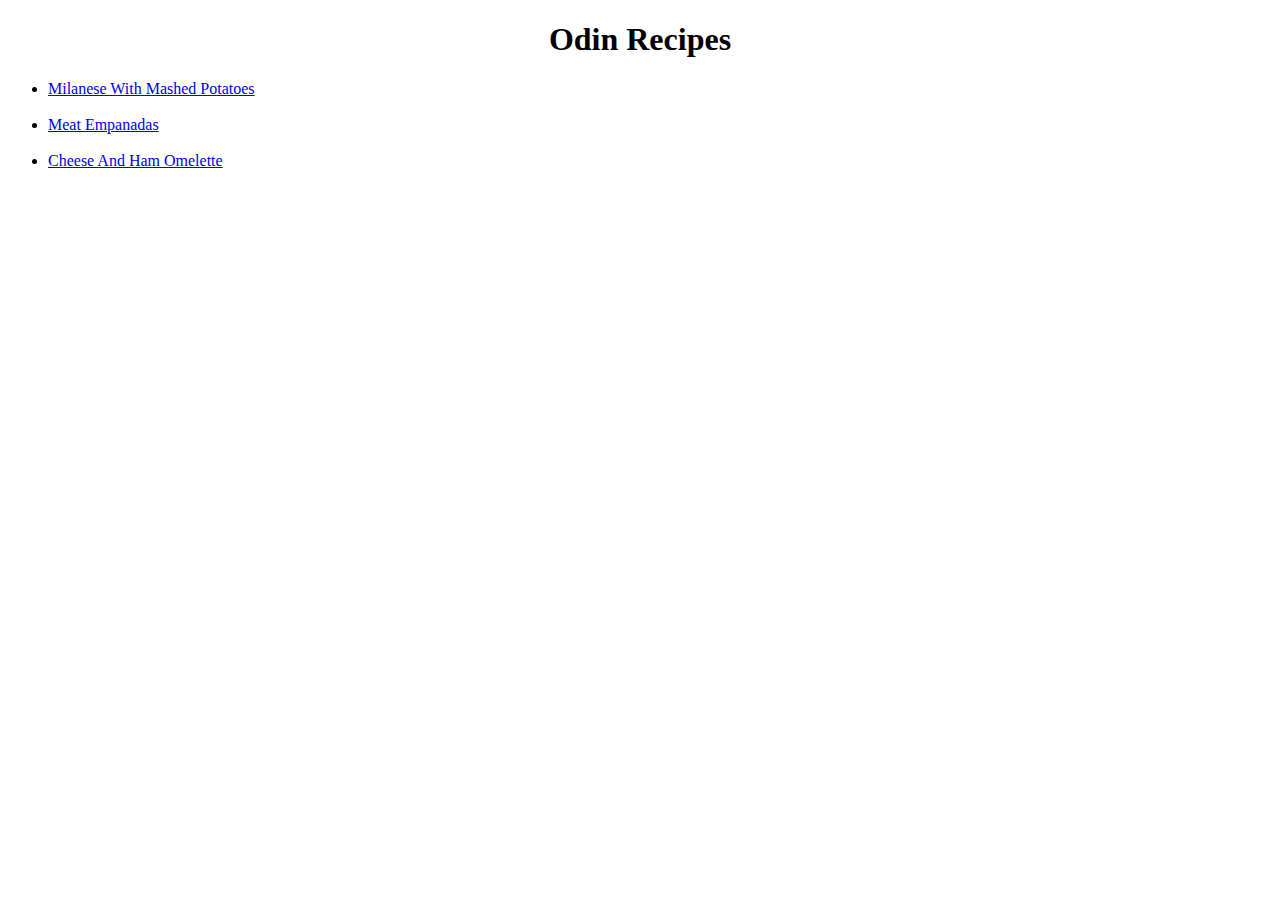
==== index.html @ b9ebb1da "Added Index file" ====
<!DOCTYPE html>
<html lang="en">
<head>
    <meta charset="UTF-8">
    <meta http-equiv="X-UA-Compatible" content="IE=edge">
    <meta name="viewport" content="width=device-width, initial-scale=1.0">
    <title>Recipes</title>
</head>
<body>
    <h1 align="center">Odin Recipes</h1>
    <ul>
        <li> <a href="./recipes/Milanese_with_mashed_potatoes.html" target="_blank">Milanese With Mashed Potatoes</a> </li> <br>
        <li> <a href="./recipes/Meat_Empanadas.html" target="_blank">Meat Empanadas</a> </li> <br>
        <li> <a href="./recipes/Cheese_and_ham_omelette.html" target="_blank">Cheese And Ham Omelette</a> </li> <br>
    </ul>
</body>
</html>
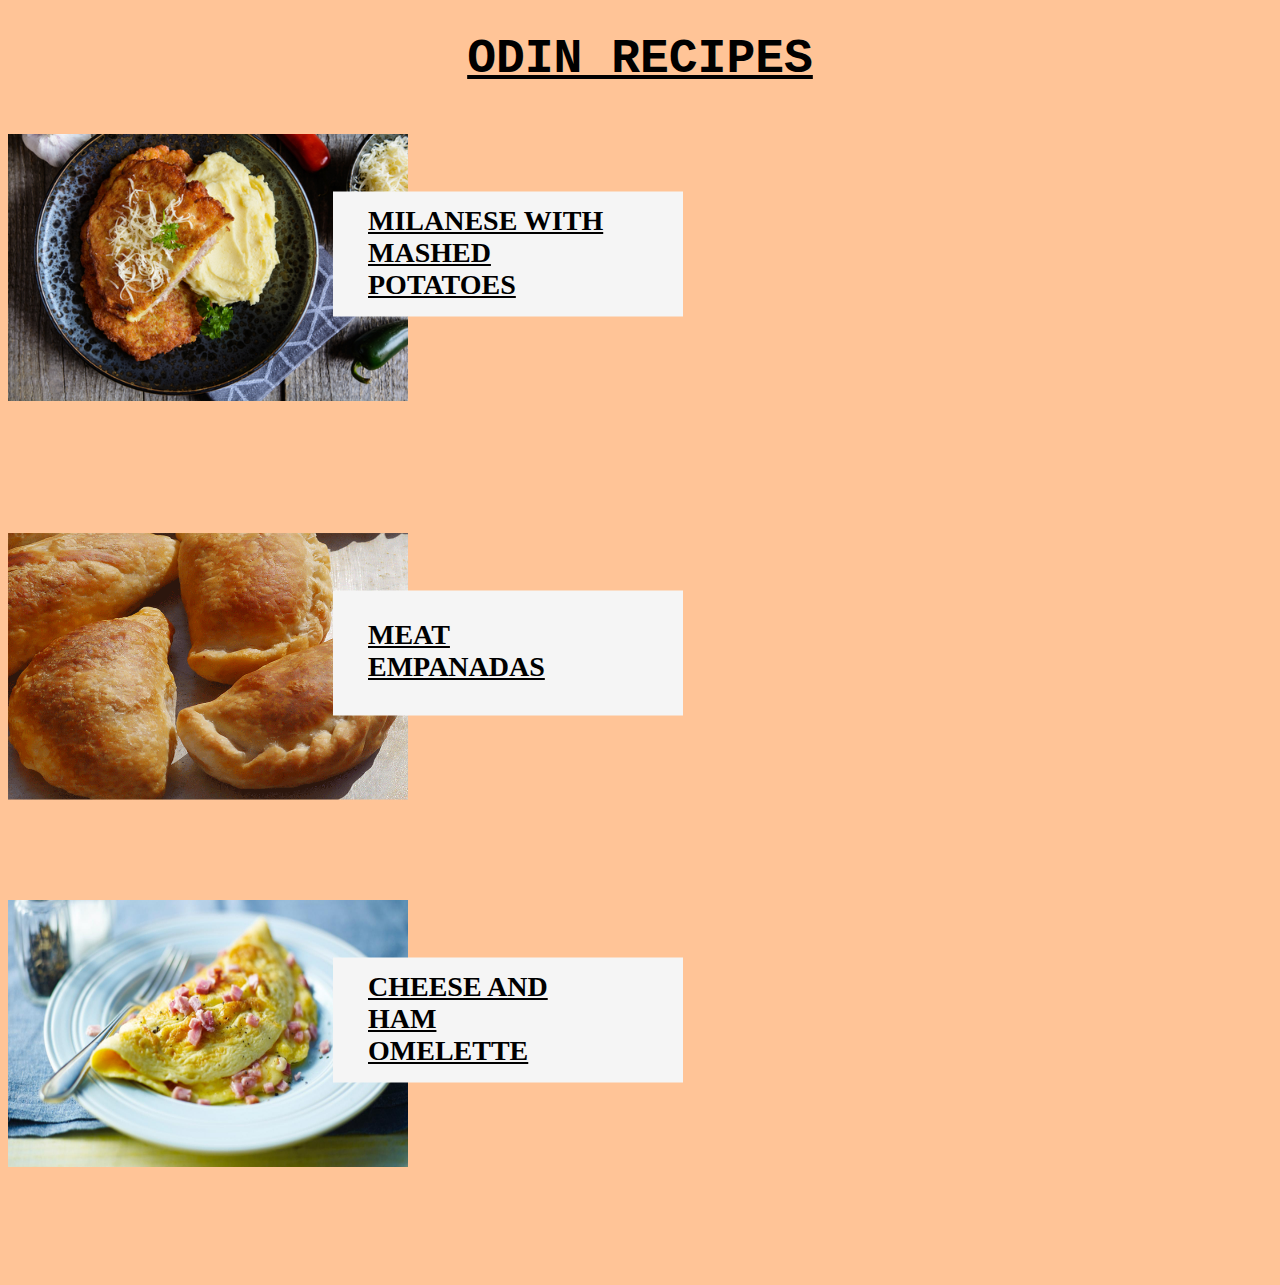
==== commit 8b49266e: "Update index" ====
--- a/index.html
+++ b/index.html
@@ -5,13 +5,42 @@
     <meta http-equiv="X-UA-Compatible" content="IE=edge">
     <meta name="viewport" content="width=device-width, initial-scale=1.0">
     <title>Recipes</title>
+    <link rel="stylesheet" href="style.css">
 </head>
 <body>
-    <h1 align="center">Odin Recipes</h1>
-    <ul>
-        <li> <a href="./recipes/Milanese_with_mashed_potatoes.html" target="_blank">Milanese With Mashed Potatoes</a> </li> <br>
-        <li> <a href="./recipes/Meat_Empanadas.html" target="_blank">Meat Empanadas</a> </li> <br>
-        <li> <a href="./recipes/Cheese_and_ham_omelette.html" target="_blank">Cheese And Ham Omelette</a> </li> <br>
-    </ul>
+    <main>
+    <h1 align="center"> <u>ODIN RECIPES</u></h1>
+
+        <p class="paragraph">
+            <div id="container">
+
+            <div id="square"></div>
+                <img src="./images/milanesa-con-pure.jpg" id="image">
+            </div>
+
+            <span> <a href="./recipes/Milanese_with_mashed_potatoes.html" target="_blank" id="hover">MILANESE WITH <br>MASHED <br>POTATOES</a></span>
+        </p>
+
+        <p class="paragraph">
+            <div id="container">
+
+            <div id="square"></div>
+                <img src="./images/empanadas.png" id="image">
+            </div>
+
+                <span> <a href="./recipes/Meat_Empanadas.html" target="_blank" class="empanadas" id="hover">MEAT <br>EMPANADAS</a></span>
+        </p>
+
+        <p class="paragraph">
+            <div id="container">
+
+            <div id="square"></div>
+                <img src="./images/omelette-de-jamón-y-queso.jpg" id="image">
+            </div>
+
+                <span> <a href="./recipes/Cheese_and_ham_omelette.html" target="_blank" id="hover">CHEESE AND <br>HAM <br>OMELETTE</a></span>
+        </p>
+
+    </main>
 </body>
-</html>+</html>
--- a/style.css
+++ b/style.css
@@ -0,0 +1,51 @@
+body {
+    font-family: "Times New Roman", 'Courier New', Courier, monospace;
+    background-color: #ffc497;
+}
+
+a {
+    color: black;
+    font-size: 28px;
+    align-self: flex-end;
+    position: relative;
+    font-weight: 800;
+    top: -200px;
+    left: 360px;
+  }
+
+h1 {
+    font-family: monospace;
+    font-size: 48px;
+    font-weight: 800;
+  }
+#image {
+    width: 400px;
+    height: 267px;
+  }
+
+  #square {
+    position: absolute;
+    transform: translate(-50%, -50%);
+    background-color: whitesmoke;
+    width: 350px;
+    height: 125px;
+    top: 120px;
+    left: 500px;
+  }
+  
+  #container {
+    position: relative;    
+  }
+  
+  #hover:hover {
+    color: powderblue;
+    text-shadow: 0 0 5px whitesmoke;
+  }
+
+  .paragraph {
+    display: flex;
+  }
+  
+  .empanadas {
+    top: -185px;
+  }